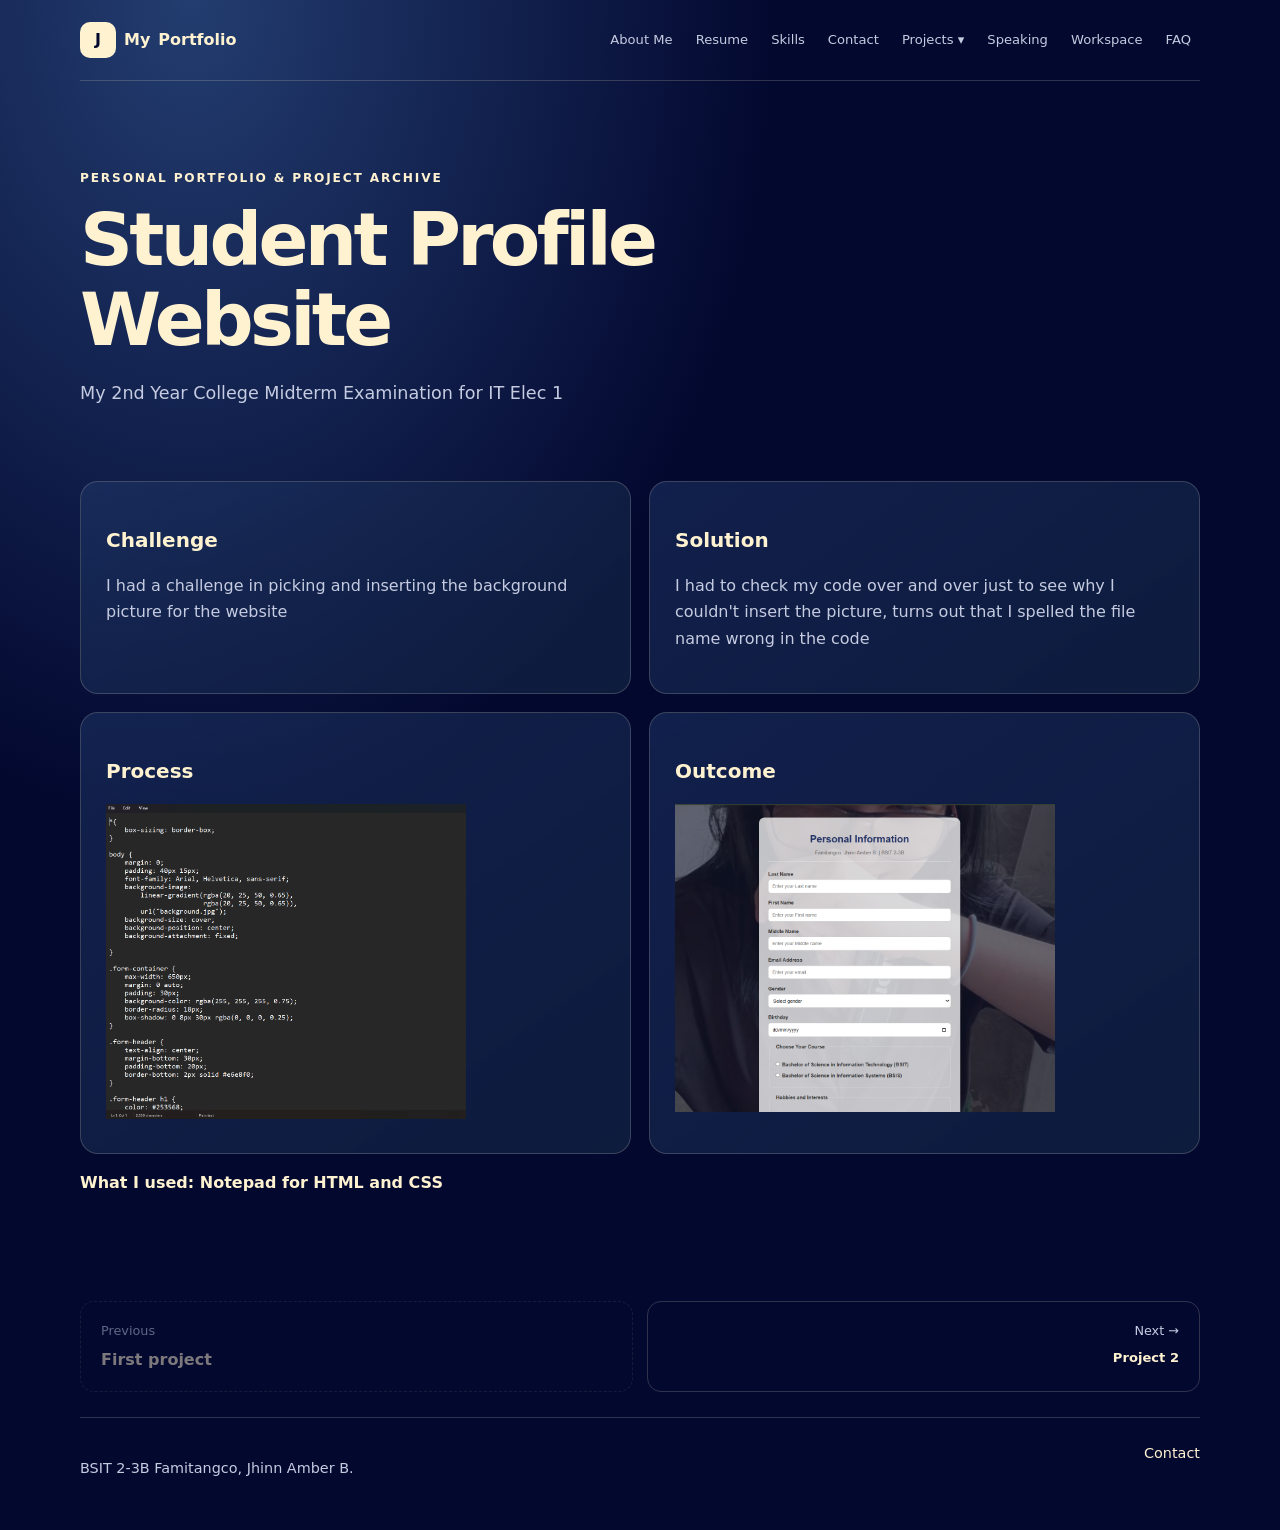
==== project1.html @ c8a8da8e "Add files via upload" ====
<!DOCTYPE html>
<html lang="en">
<head>
<meta charset="UTF-8">
<meta name="viewport" content="width=device-width, initial-scale=1.0">
<meta name="description" content="Personal portfolio and project archive">

	<title>
	Project 1 | Famitangco, Jhinn Amber B.
	</title>

<link rel="stylesheet" href="style.css">
</head>
<body>

	<a class="skip-link" href="#main">
	Skip to content
	</a>

<header class="site-header">
<a class="brand" href="index.html">
	<span class="brand-mark">
	J
	</span>
	My
	<span class="accent">
	Portfolio
	</span>
	</a>

<nav aria-label="Main navigation">
	
	<a href="index.html">
	About Me
	</a>

	<a href="resume.html">
	Resume
	</a>

	<a href="skills.html">
	Skills
	</a>

	<a href="contact.html">
	Contact
	</a>

<div class="dropdown">

	<button class="dropdown-toggle" type="button">
	Projects

	<span aria-hidden="true">
	▾
	</span>
	</button>

<div class="dropdown-menu">
	
	<a href="project1.html">
	Project 1
	</a>
	
	<a href="project2.html">
	Project 2
	</a>

	<a href="project3.html">
	Project 3
	</a>

	<a href="project4.html">
	Project 4
	</a>

	<a href="project5.html">
	Project 5
	</a>

	<a href="project6.html">
	Project 6
	</a>

	<a href="project7.html">
	Project 7
	</a>


	<a href="project8.html">
	Project 8
	</a>
</div>
</div>

	<a href="speaking.html">
	Speaking
	</a>

	<a href="workspace.html">
	Workspace
	</a>

	<a href="faq.html">
	FAQ
	</a>

</nav>
</header>

<main id="main" class="container">
<section class="intro">

<p class="eyebrow">
PERSONAL PORTFOLIO & PROJECT ARCHIVE
</p>

	<h1>
	Student Profile Website
	</h1>

	<p>
	My 2nd Year College Midterm Examination for IT Elec 1
	</p>

</section>
<section class="section">
<div class="grid two">
<article class="card">

	<h2>
	Challenge
	</h2>

	<p>
	I had a challenge in picking and inserting the background picture for the website
	</p>

</article>
<article class="card">

	<h2>
	Solution
	</h2>

	<p>
	I had to check my code over and over just to see why I couldn't insert the picture, turns out that I spelled the file name wrong in the code
	</p>

</article>
<article class="card">

	<h2>
	Process
	</h2>

	<img src="pr1.png"
         alt="pr1"
	 width="360"
	 heigth="360">


</article>
<article class="card">

	<h2>
	Outcome
	</h2>
	
	<img src="pr1o.png"
         alt="pr1o"
	 width="380"
	 heigth="360">

</article>
</div>

	<p class="tag">
	What I used: Notepad for HTML and CSS
	</p>

</section>
<nav class="project-pagination" aria-label="Project navigation">
<span class="project-nav-item is-disabled" aria-disabled="true">

	<span class="project-nav-label">
	Previous
	</span>
	
	<span class="project-nav-title">
	First project
	</span>
	</span>
<a class="project-nav-item next" href="project2.html">
	<span class="project-nav-label">
	Next →
	</span>

	<span class="project-nav-title">
	Project 2
	</span>
</a>
</nav>
</main>
<footer class="site-footer">
	<p>
	BSIT 2-3B Famitangco, Jhinn Amber B.
	</p>

	<a href="contact.html">
	Contact
	</a>

</footer>
</body>
</html>
---- style.css ----
* {
    box-sizing: border-box;
}

:root {
    --bg: #03082f;
    --surface: #101f40;
    --surface-light: #233d70;

    --text: #fff2d0;
    --muted: #c5cbe0;

    --accent: #fff2d0;
    --accent-hover: #e8dfc5;

    --border: rgba(255, 242, 208, 0.18);
}

.main-nav { 

display:flex; 
align-items:center; 
flex-wrap:wrap; gap:5px; 

}

.dropdown { 

position:relative; 

}
.dropdown-toggle {
border:0; 
background:transparent;
color:var(--muted);
font:inherit;
font-size:.82rem;
padding:6px 9px;
border-radius:8px;
cursor:pointer;

}

.dropdown-toggle:hover,
.dropdown:focus-within
.dropdown-toggle {

background:#233d70;
color:var(--text);

}

.dropdown-menu {

display:none;
position:absolute;
top:100%;
left:0;
min-width:175px;

padding:8px;
background:#03082f;
border:1px solid var(--border);
border-radius:12px;
box-shadow:0 12px 30px rgba(0,0,0,.35);
z-index:30;

}
.dropdown:hover
.dropdown-menu,
.dropdown:focus-within
.dropdown-menu { 

display:grid;

}
.dropdown-menu a {

display:block;
padding:9px 11px;
border-radius:7px;
white-space:nowrap; 

}

.dropdown-menu a:hover,
.dropdown-menu a:focus-visible {

background:#233d70;
color:var(--text); 

}

@media(max-width:620px) {
.dropdown-toggle {

font-size:.78rem;
padding:6px 8px; 

}
  .dropdown-menu { 

max-height:60vh;
overflow-y:auto; 
}
}

html {
    scroll-behavior: smooth;
}

body {
    margin: 0;
    background:
        radial-gradient(
            ellipse at 15% 0%,
            #233d70 0,
            transparent 38%
        ),
        var(--bg);
    color: var(--text);
    font: 16px/1.65 system-ui, -apple-system, "Segoe UI", sans-serif;
}

a {
    color: inherit;
    text-decoration: none;
}

a:focus-visible,
input:focus-visible,
select:focus-visible,
textarea:focus-visible,
button:focus-visible,
summary:focus-visible {
    outline: 3px solid var(--accent);
    outline-offset: 3px;
}

.skip-link {
    position: absolute;
    top: -60px;
    left: 1rem;
    background: var(--accent);
    color: var(--bg);
    padding: 0.7rem;
    z-index: 9;
    border-radius: 6px;
}

.skip-link:focus {
    top: 1rem;
}

.site-header {
    width: min(1120px, calc(100% - 36px));
    margin: auto;
    padding: 22px 0;

    display: flex;
    align-items: center;
    justify-content: space-between;
    gap: 20px;

    border-bottom: 1px solid var(--border);
}

.brand {
    font-weight: 800;
    display: flex;
    align-items: center;
    gap: 8px;
    white-space: nowrap;
}

.brand-mark {
    display: grid;
    place-items: center;

    background: var(--accent);
    color: var(--bg);

    width: 36px;
    height: 36px;
    border-radius: 10px;
}

nav {
    display: flex;
    flex-wrap: wrap;
    gap: 5px;
    justify-content: flex-end;
}

nav a {
    font-size: 0.82rem;
    color: var(--muted);
    padding: 6px 9px;
    border-radius: 8px;
    transition: background 0.2s ease, color 0.2s ease;
}

nav a:hover {
    background: var(--surface-light);
    color: var(--text);
}

.container {
    width: min(1120px, calc(100% - 36px));
    margin: auto;
    min-height: 70vh;
}

.intro {
    padding: 75px 0 30px;
    max-width: 850px;
}

.eyebrow {
    color: var(--accent);
    font-size: 0.76rem;
    font-weight: 800;
    letter-spacing: 0.15em;
    text-transform: uppercase;
}

.accent {
    color: var(--accent);
}

.intro h1 {
    font-size: clamp(2.4rem, 6vw, 4.6rem);
    line-height: 1.08;
    letter-spacing: -0.05em;
    margin: 12px 0 20px;
}

.intro > p:not(.eyebrow) {
    font-size: 1.1rem;
    color: var(--muted);
}

.section {
    padding: 25px 0 55px;
}

.grid {
    display: grid;
    gap: 18px;
}

.grid.two {
    grid-template-columns: repeat(2, minmax(0, 1fr));
}

.card {
    padding: 25px;

    border: 1px solid var(--border);
    border-radius: 18px;

    background: linear-gradient(
        145deg,
        rgba(35, 61, 112, 0.45),
        rgba(16, 31, 64, 0.85)
    );

    min-width: 0;

    transition:
        transform 0.2s ease,
        border-color 0.2s ease,
        background 0.2s ease;
}

.card:hover {
    border-color: rgba(255, 242, 208, 0.4);
    transform: translateY(-3px);
}

.card p,
.muted {
    color: var(--muted);
}

.card h2 {
    font-size: 1.25rem;
}

.tag {
    color: var(--accent);
    font-weight: 700;
}

.meter {
    height: 8px;
    background: #233d70;
    border-radius: 20px;
    overflow: hidden;
}

.meter span {
    display: block;
    height: 100%;

    background: linear-gradient(
        90deg,
        #233d70,
        #fff2d0
    );

    border-radius: 20px;
}

.project-pagination {

  display: grid;
  grid-template-columns: repeat(2, minmax(0, 1fr));
  gap: 14px;
  margin: 34px 0 12px;

}

.project-nav-item {

  display: flex;
  flex-direction: column;
  gap: 6px;
  min-width: 0;
  padding: 18px 20px;
  border: 1px solid var(--border);
  border-radius: 14px;
  background: var(--panel);
  text-decoration: none;
  transition: border-color .2s ease, transform .2s ease, background .2s ease;

}
.project-nav-item:hover, .project-nav-item:focus-visible {

  border-color: var(--accent);
  background: #233d70;
  transform: translateY(-2px);

}

.project-nav-item.next { text-align: right; align-items: flex-end;

}

.project-nav-label { color: var(--muted); font-size: .8rem;

}

.project-nav-title { color: var(--text); font-weight: 700;

}
.project-nav-item.is-disabled { opacity: .48; border-style: dashed;

}

@media (max-width: 480px) {

  .project-pagination { gap: 9px; 

}
  .project-nav-item { padding: 14px 12px;

}
}

.contact-form {
    display: grid;
    gap: 10px;
    padding: 25px;

    background: var(--surface);
    border: 1px solid var(--border);
    border-radius: 16px;

    max-width: 650px;
}

.contact-form label {
    font-weight: 700;
    margin-top: 5px;
}

.contact-form input,
.contact-form select,
.contact-form textarea {
    width: 100%;
    padding: 12px;

    border: 1px solid var(--border);
    border-radius: 9px;

    background: var(--bg);
    color: var(--text);

    font: inherit;
}

.contact-form input::placeholder,
.contact-form textarea::placeholder {
    color: #aeb7d2;
}

.contact-form select option {
    background: var(--surface);
    color: var(--text);
}

.contact-form textarea {
    resize: vertical;
    min-height: 120px;
}

.button {
    display: inline-block;

    background: var(--accent);
    color: var(--bg);

    border: 1px solid var(--accent);
    border-radius: 9px;

    padding: 12px 18px;

    font: inherit;
    font-weight: 800;

    cursor: pointer;

    transition:
        background 0.2s ease,
        transform 0.2s ease;
}

.button:hover {
    background: var(--accent-hover);
    transform: translateY(-2px);
}

.faq {
    display: grid;
    gap: 12px;
}

.faq details {
    padding: 20px;

    border: 1px solid var(--border);
    border-radius: 12px;

    background: var(--surface);
}

summary {
    cursor: pointer;
    font-weight: 750;
}

.faq details p {
    color: var(--muted);
}

.site-footer {
    width: min(1120px, calc(100% - 36px));
    margin: 25px auto 0;
    padding: 24px 0 35px;

    border-top: 1px solid var(--border);

    display: flex;
    justify-content: space-between;
    gap: 20px;

    color: var(--muted);
    font-size: 0.9rem;
}

.site-footer a {
    color: var(--accent);
}

.site-footer a:hover {
    text-decoration: underline;
}

@media (max-width: 950px) {
    .site-header {
        align-items: flex-start;
        flex-direction: column;
    }

    nav {
        justify-content: flex-start;
    }
}


@media (max-width: 620px) {
    .grid.two {
        grid-template-columns: 1fr;
    }

    .intro {
        padding-top: 48px;
    }

    .site-footer {
        flex-direction: column;
    }

    .site-header,
    nav {
        gap: 8px;
    }

    nav a {
        font-size: 0.78rem;
        padding: 6px;
    }

    .card {
        padding: 20px;
    }

    .contact-form {
        padding: 18px;
    }
}
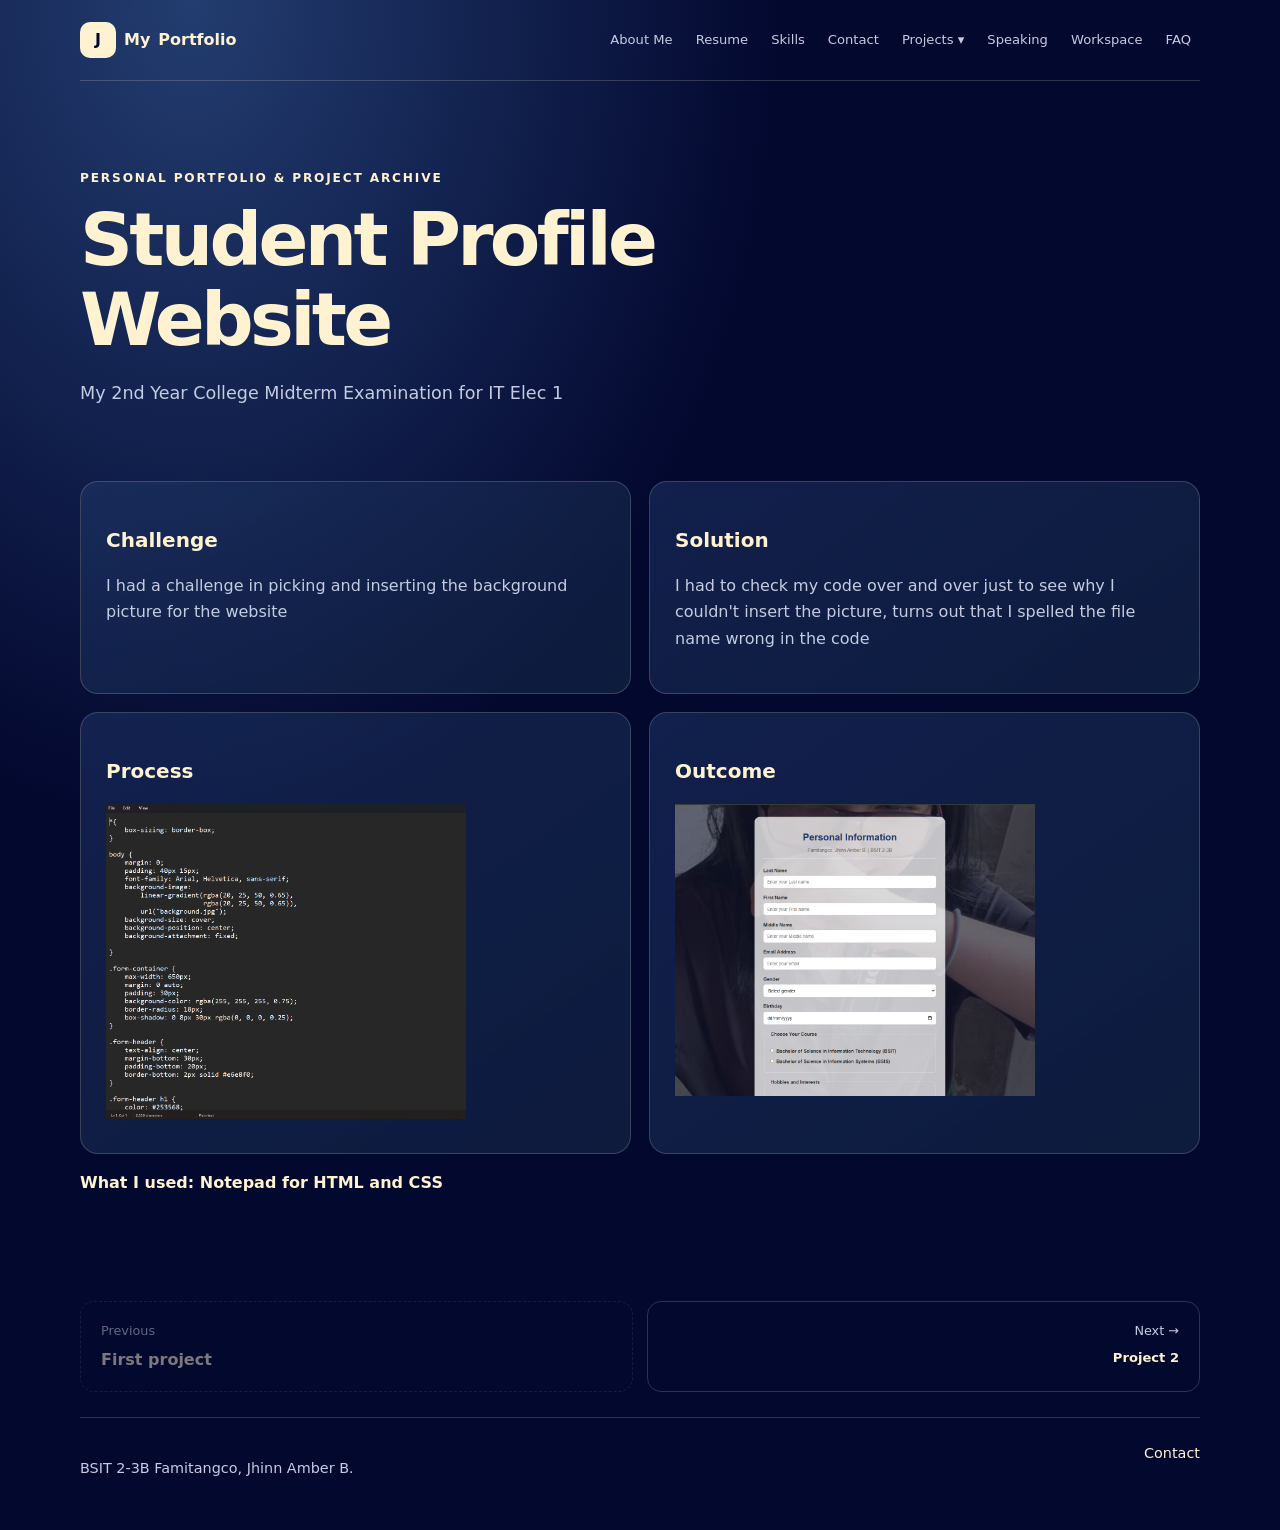
==== commit f6068c43: "Update project1.html" ====
--- a/project1.html
+++ b/project1.html
@@ -169,7 +169,7 @@
 	
 	<img src="pr1o.png"
          alt="pr1o"
-	 width="380"
+	 width="360"
 	 heigth="360">
 
 </article>
@@ -213,4 +213,4 @@
 
 </footer>
 </body>
-</html>+</html>
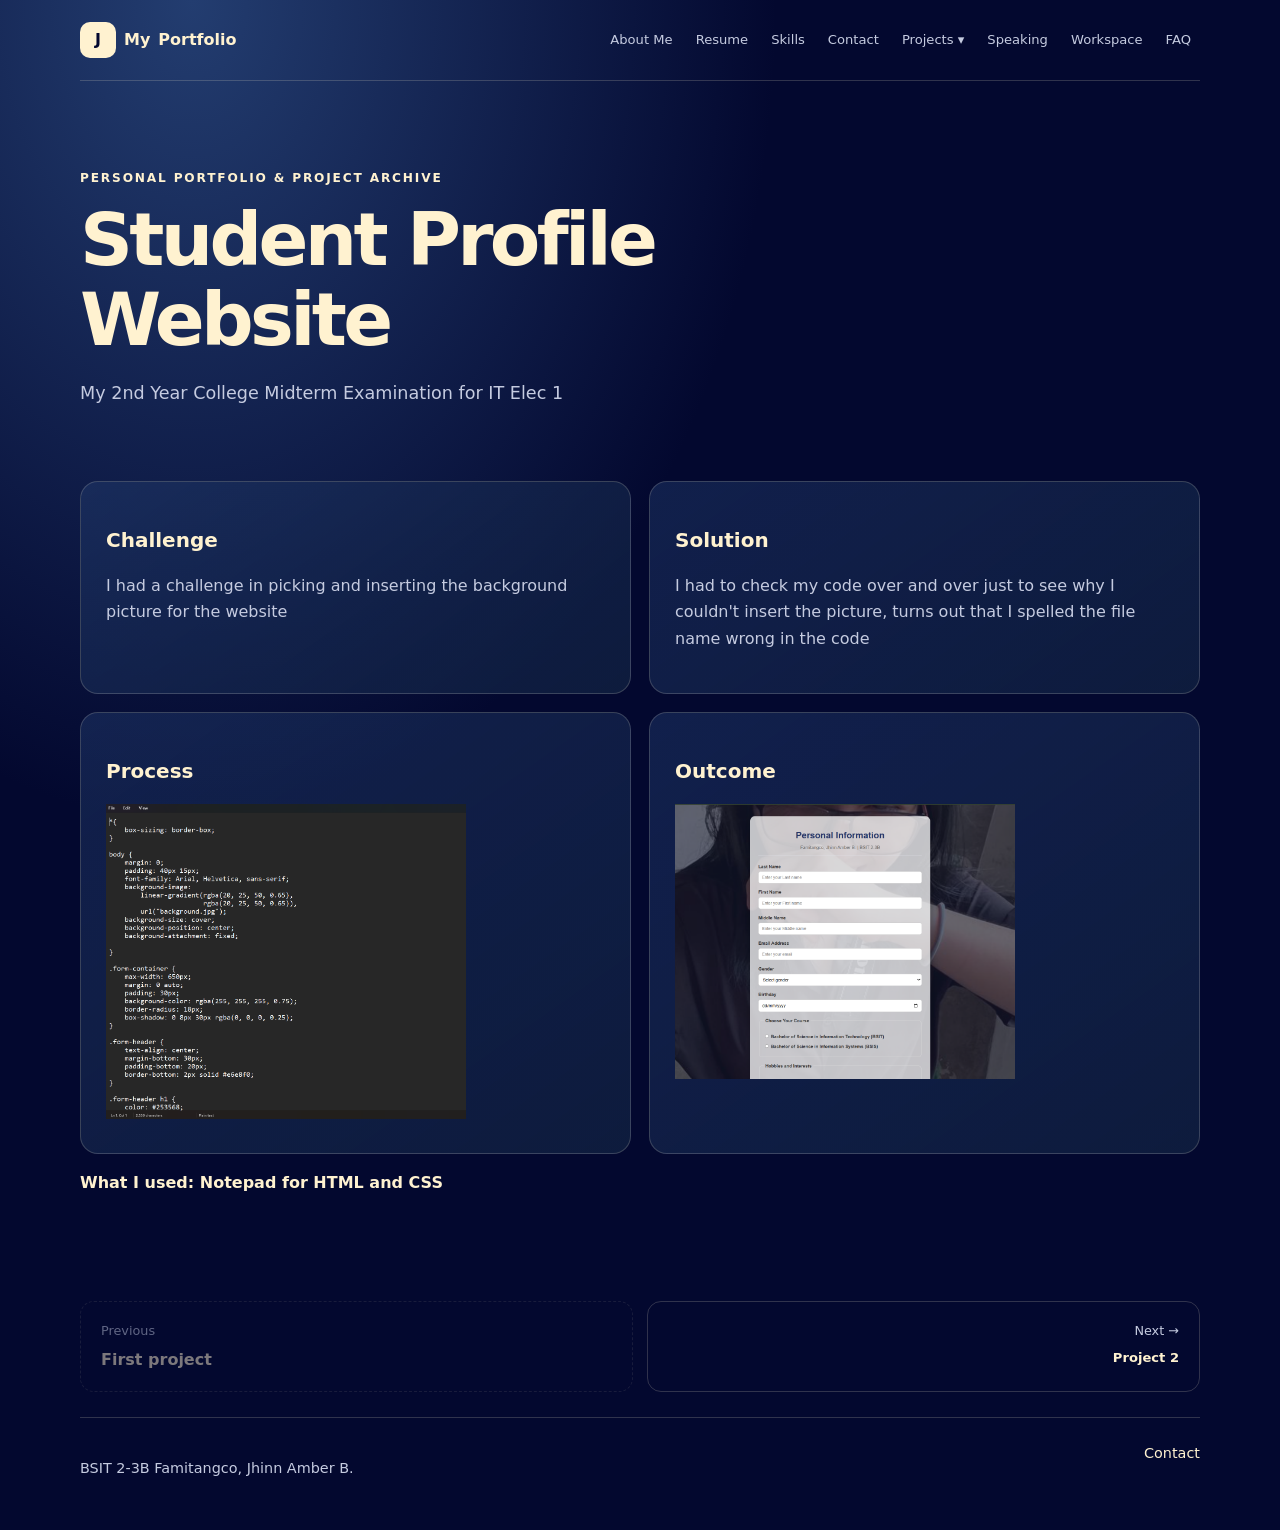
==== commit 5cbe9ba4: "Update project1.html" ====
--- a/project1.html
+++ b/project1.html
@@ -169,7 +169,7 @@
 	
 	<img src="pr1o.png"
          alt="pr1o"
-	 width="360"
+	 width="340"
 	 heigth="360">
 
 </article>
